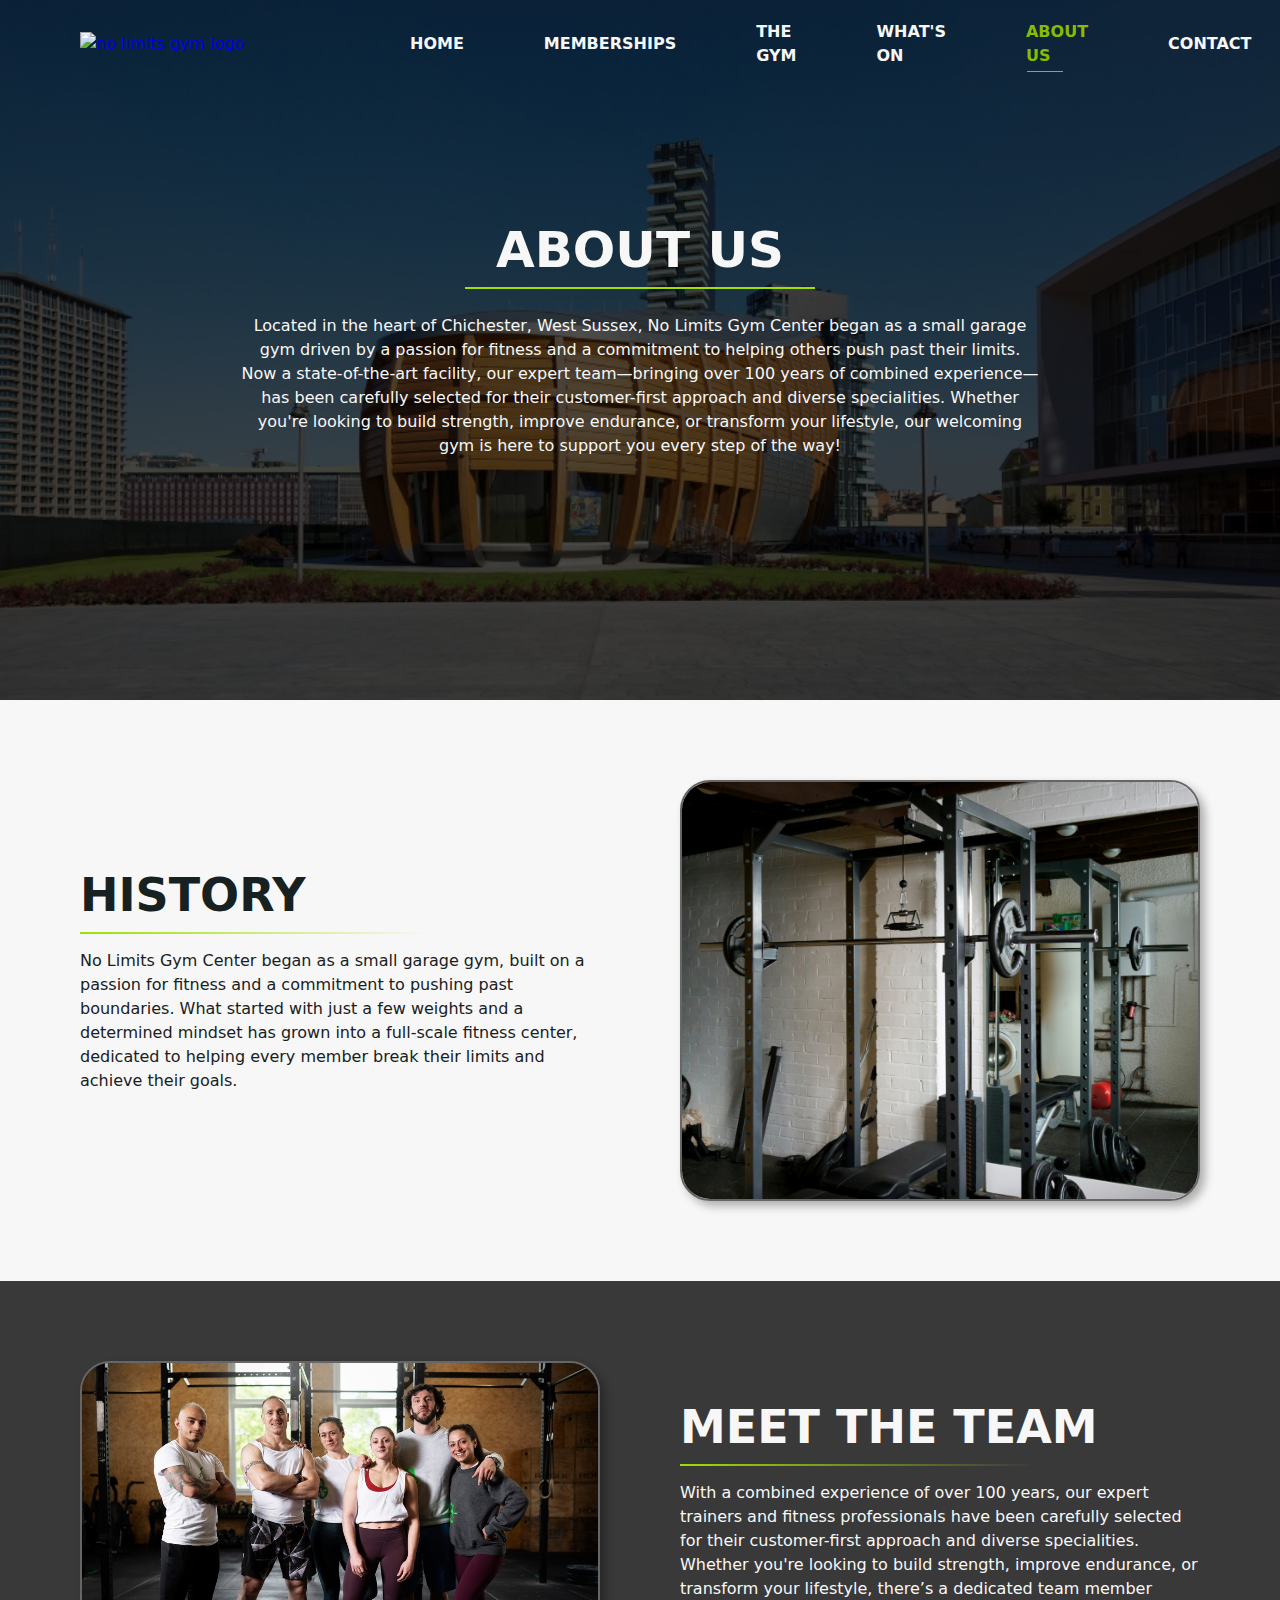
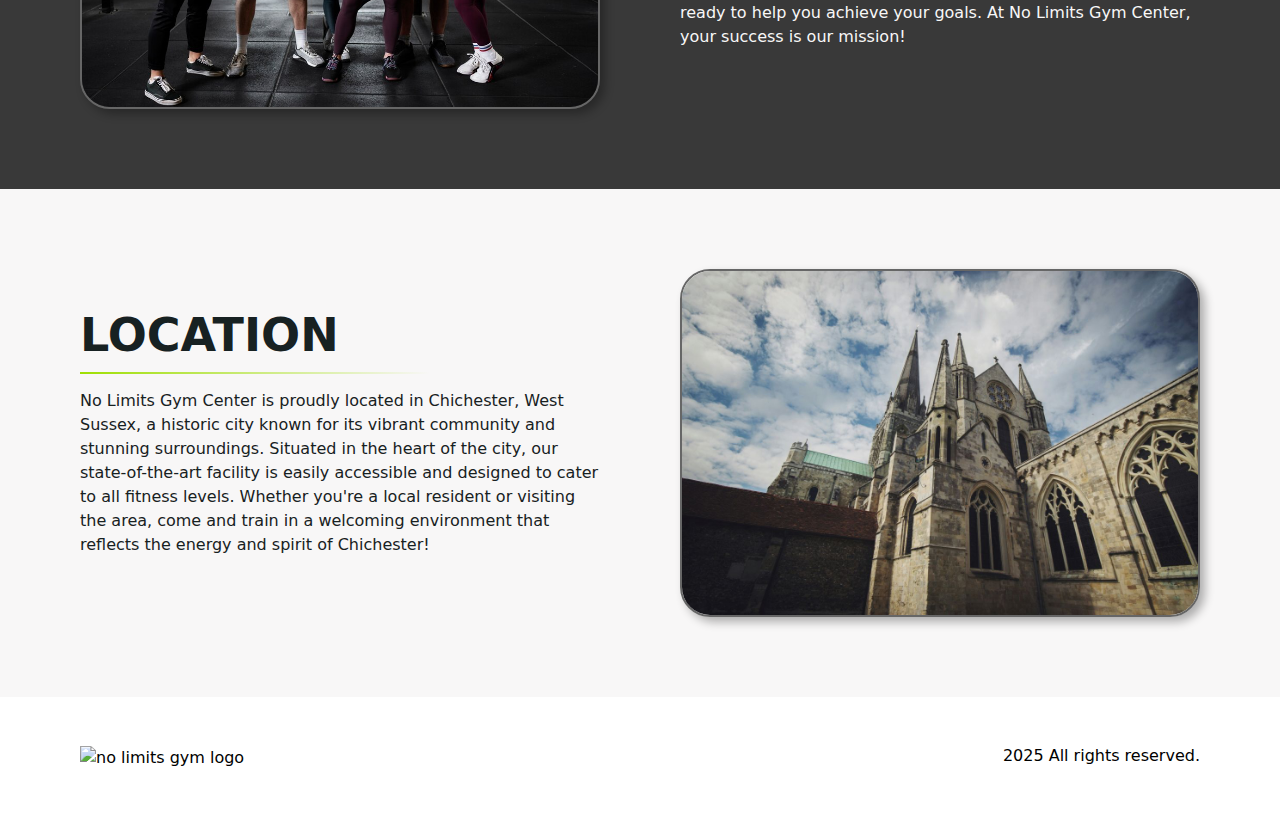
==== about.html @ be57765d "Add files via upload" ====
<!DOCTYPE html>
<!-- Coursework Gym Website -->
 <html lang="en">
<head>
    <meta charset ="UTF-8">
    <meta name="viewport" content="width=device-width, initial-scale=1.0">
    <title> No limits | Gym Center</title>
    <!-- Linking 'font Awesome' for icons-->
     <link rel="stylesheet" href="https://cdnjs.cloudflare.com/ajax/libs/font-awesome/6.6.0/css/all.min.css">
    <!-- Linking CSS -->
    <link rel="stylesheet" href="CSS/style.css">
</head>
<body> 
    <section class="header">
        <a href="#"><img src="img/Gym logo (2).png" class="logo" alt="no limits gym logo"></a>
        <div>
            <ul class="navbar">
                <li><a href="index.html">HOME</a></li>
                <li><a href="memberships.html">MEMBERSHIPS</a></li>
                <li><a href="gym.html">THE GYM</a></li>
                <li><a href="what.html">WHAT'S ON</a></li>
                <li><a class="active"  href="about.html">ABOUT US</a></li>
                <li><a href="contact.html">CONTACT</a></li>
            </ul>
        </div>


    </section>
    <section class="about-us-page">
        <div class="wrapper">
            <div class="about-us-page-content">
                <h1>ABOUT US</h1>
                <div class="line"></div>
                <p>Located in the heart of Chichester, West Sussex, No Limits Gym Center began as a small garage gym driven by a passion for fitness and a commitment to helping others push past their limits. Now a state-of-the-art facility, our expert team—bringing over 100 years of combined experience—has been carefully selected for their customer-first approach and diverse specialities. Whether you're looking to build strength, improve endurance, or transform your lifestyle, our welcoming gym is here to support you every step of the way!
                </p>
            </div>
        </div>
    </section>


    <section class="history">
        <div class="wrapper">
            <div class="two-column">
                <div>
                    <h2>HISTORY</h2>
                    <div class="line2"></div>
                    <p>No Limits Gym Center began as a small garage gym, built on a passion for fitness and a commitment to pushing past boundaries. What started with just a few weights and a determined mindset has grown into a full-scale fitness center, dedicated to helping every member break their limits and achieve their goals.</p>
                </div>
                <div>
                    <img class="rounded" src="img/history.jpg" alt="Garage Gym layout">
                </div>
            </div>
        
        </div>
    </section>

    <section class="meet-the-team">
        <div class="wrapper">
            <div class="two-column">
                <div>
                    <img class="rounded" src="img/meet the team.jpg" alt="Picture of Team members smiling">
                </div>
                <div>
                    <h2>MEET THE TEAM</h2>
                    <div class="line1"></div>
                    <p>With a combined experience of over 100 years, our expert trainers and fitness professionals have been carefully selected for their customer-first approach and diverse specialities. Whether you're looking to build strength, improve endurance, or transform your lifestyle, there’s a dedicated team member ready to help you achieve your goals. At No Limits Gym Center, your success is our mission!</p>
                </div>
            </div>
        </div>
    </section>

    <section class="location">
        <div class="wrapper">
            <div class="two-column">
                <div>
                    <h2>LOCATION</h2>
                    <div class="line2"></div>
                    <p>No Limits Gym Center is proudly located in Chichester, West Sussex, a historic city known for its vibrant community and stunning surroundings. Situated in the heart of the city, our state-of-the-art facility is easily accessible and designed to cater to all fitness levels. Whether you're a local resident or visiting the area, come and train in a welcoming environment that reflects the energy and spirit of Chichester!</p>
                </div>
                <div>
                    <img class="rounded" src="img/location.jpg" alt="Gym location - chichester, west sussex">
                </div>
            </div>
        </div>
    </section>

<footer>
    <div class="wrapper">
        <img src="img/Gym logo (2).png" class="logo" alt="no limits gym logo">
        <p>2025 All rights reserved.</p>
    </div>
</footer>
---- CSS/style.css ----
/*
CSS RESET 
SOURCE https://www.joshwcomeau.com/css/custom-css-reset/ 
*/

/* 1. Use a more-intuitive box-sizing model */
*, *::before, *::after {
    box-sizing: border-box;
}
/* 2. Remove default margin */
* {
    margin: 0;
}
body {
/* 3. Add accessible line-height */
    line-height: 1.5;
/* 4. Improve text rendering */
    -webkit-font-smoothing: antialiased;
}
/* 5. Improve media defaults */
img, picture, video, canvas, svg {
display: block;
    max-width: 100%;
}
/* 6. Inherit fonts for form controls */
input, button, textarea, select {
font: inherit;
}
/* 7. Avoid text overflows */
p, h1, h2, h3, h4, h5, h6 {
overflow-wrap: break-word;
}
/* 8. Improve line wrapping */
p {
text-wrap: pretty;
}
h1, h2, h3, h4, h5, h6 {
text-wrap: balance;
}
/*
9. Create a root stacking context
*/
#root, #__next {
isolation: isolate;
}


body {
    margin: 0;
    padding: 0;
    box-sizing: border-box;
    font-family: system-ui;
} 

:root{
    /* Colors */
    --light-color: #F8F7F7;
    --light-green-color: #9FDF02;
    --medium-green-color: #86BC01;
    --dark-green-color:  #3C5801;
    --dark-color: #393939;
    --dark-grey: #172122;

    /* spacing */
    --gutter: 80px; /*global spacing between things */ 

/* Border radius */ 
    --border-radius-s: 8px;
    --border-radius-m: 30px;
    --border-radius-circle: 50%;
}
html {
    scroll-behavior: smooth;
}

h1 {
    Font-size: 50px;
    line-height: 54px; 
}
h2 {
    font-size:46px;
    line-height: 54px;
}
h4 {
    font-size: 20px;
    line-height:54px;
}
h6 {
    font-weight: 700;
    font-size: 12px;
}
p {
    font-size: 16px;
    margin: 15px 0 20px 0;
}

body{ 
    width: 100% 0;
}

a {
        text-decoration: none;
}
.primary-button {
        cursor: pointer;
        border: none;
        background: none; 
}

.primary-button:hover {
    color: var(--dark-green-color);
    background-color: var(--light-color);
    transition: 0.5s ease;
}

/* wrapper */

.wrapper {
    max-width: 1600px;
    margin: 0 auto;
    padding: 0 var(--gutter);
}

/* two column */

.two-column {
    display: flex;
    flex-direction: row;
    justify-content: center;
    align-items: center;
    gap: var(--gutter);
    padding: var(--gutter) 0;
}

.two-column > * {
    width: 50%;
}

@media screen and (max-width: 1200px) {
   .two-column {
        flex-direction: column;
    }
    .two-column div {
        width: 100%;
    }
}

/* rounded */

.rounded {
    border-radius: var(--border-radius-m);
} 
    
/* line Gradient colours and style */

.line1 {
    width: 350px;
    height: 2px;
    background: linear-gradient(to right, #9FDF02, #3C3C3C);
    margin: 10px 0;
    padding: 0 var(--gutter);
}

.line2 {
    width: 350px;
    height: 2px;
    background: linear-gradient(to right, #9FDF02, #F8F7F7);
    margin: 10px 0;
    padding: 0 var(--gutter);
}

/* Header */

.header {
    display: flex;
    align-items: center; 
    justify-content: space-between;
    padding: 20px var(--gutter);
    position: absolute;
    top: 0;
    left: 0;
    width: 90%;
}

.header .logo {
    width: 250px;
    height: auto;
}


/* Home Page */
.hero-section {
    height: 100vh; /* Full screen */
    background-image: url(../img/Hero_BG_4.png);
    background-repeat: no-repeat;
    background-size: cover;
}

.hero-section .hero-container {
    max-width: 960px;
    padding: 300px var(--gutter);
}

.hero-section .hero-container h2 {
    margin-top: 10px;
    margin-bottom: 2px;
    color: var(--light-color);
}

.hero-section .hero-container h1 {
    margin-top: 0.0015px;
    color: var(--light-green-color);
}

.hero-section .hero-container .line {
    width: 350px;
    height: 2px;
    background: linear-gradient(to right, #9FDF02, #3C3C3C);
    margin: 10px 0;
    padding: 0 var(--gutter);
}

.hero-section .hero-container p {
    color: var(--light-color);
}

.hero-section .hero-container button {
    font-size: 1.2rem;
    display: inline-block;
    border-radius: 4px;
    padding: .5em 1em;
    margin-top: 2rem;
    font-weight: 700;
}

@media screen and (max-width: 1200px) {
    .hero-section {
         flex-direction: column;
         min-height: 50vh;
     }
     .hero-section div {
         width: 100%;
     }
 }

/* Navbar */
/* speading the navbar out linear and centering it in the line.*/
.navbar { 
    display: flex;
    align-items: center;
    justify-content: center;
}

/* Removing bullets and adding padding inbetween each item.*/
.navbar li {
list-style: none;
padding: 0 40px;
position: relative;
}

.navbar li a{
    text-decoration: none;
    font-size: 16px;
    font-weight: 600;
    color: var(--light-color);
    transition: 0.3s ease;
}  

.navbar li a:hover,
.navbar li a.active {
    color: var(--medium-green-color);
}

/* Pseudo classes for underlines on hover of page links */
.navbar li a.active::after,
.navbar li a:hover::after {
    content: "";
    width: 25%;
    height: 1.5px;
    background-color: var(--medium-green-color);
    position: absolute; 
    bottom: -4px; 
    left: 41px;
}

/* ABOUT US section */

.about-us {
    background-color: var(--light-color);
}

.about-us img{
    border: 2px solid #666;
    box-shadow: 5px 5px 10px rgba(0, 0, 0, 0.3);
}

.about-us h2 {
    color: var(--dark-grey);
}

/* Memberships section */
.memberships {
    position: relative;
    min-height: 700px;
    background-image: url(../img/memberships.jpg);
    background-size: cover;
    background-position: center;
    display: flex;
    align-items: center;
}

.memberships::after {
    content: "";
    display: block;
    position: absolute;
    top: 0;
    left: 0;
    width: 100%;
    height: 100%;
    margin: auto;
    background-color: rgba(0,0,0,0.5);
    z-index: 1;
}

.memberships-content {
    position: relative;
    display: flex;
    flex-direction: column;
    align-items: center;
    justify-content: center;
    height: 500px;
    z-index: 999;
    color: var(--light-color);
}

.memberships-content p {
    width: 800px;
    align-items: center;
    text-align: center;
}

.primary-button {
    font-size: 1.2rem;
    display: inline-block;
    background-color: var(--light-green-color);
    border-radius: 4px;
    color: var(--light-color);
    padding: .5em 1em;
    margin-top: 2rem;
    cursor: pointer;
    font-weight: 700;
    transition: 0.3s ease;
}

@media screen and (max-width: 1200px) {
    .memberships {
         flex-direction: column;
     }
     .memberships div {
         width: 100%;
     }
 }

@media screen and (max-width: 900px) {
    .memberships {
         flex-direction: column;
     }
     .memberships-content {
         width: 100%;
     }
 }


/* Footer */

.footer {
background-color: var(--dark-grey-color);
}

footer .wrapper{
    display: flex;
    justify-content: space-between;
    flex-direction: row;
    padding: 32px var(--gutter);
    align-items: center; 
    gap: 20px;
}

footer .logo {
    max-height: 50px;
}

/* Memberships page */

.memberships-page {
    position: relative;
    min-height: 400px;
    background-image: url(../img/membership.jpg);
    background-size: cover;
    background-position: bottom;
    display: flex;
    align-items: center;
    z-index: -2
}

.memberships-page::after {
    content: "";
    display: block;
    position: absolute;
    top: 0;
    left: 0;
    width: 100%;
    height: 100%;
    margin: auto;
    z-index: -1;
    background-color: rgba(0,0,0,0.7);
    }

.memberships-page-content {
    position: relative;
    display: flex;
    flex-direction: column;
    align-items: center;
    justify-content: center;
    height: 500px;
    z-index: 999;
    color: var(--light-color);
}

.memberships-page-content p {
    width: 800px;
    align-items: center;
    text-align: center;
}

.memberships-page-content .line {
    width: 350px;
    height: 2px;
    background: #9FDF02;
    margin: 10px 0;
    padding: 0 var(--gutter);
}

/* Gym Page */

.gym-page {
    position: relative;
    min-height: 800px;
    background-image: url(../img/Gym.jpg);
    background-size: cover;
    background-position: bottom;
    display: flex;
    align-items: center;
    z-index: -2
}

.gym-page::after {
    content: "";
    display: block;
    position: absolute;
    top: 0;
    left: 0;
    width: 100%;
    height: 100%;
    margin: auto;
    z-index: -1;
    background-color: rgba(0,0,0,0.7);
    }

.gym-page-content {
    position: relative;
    display: flex;
    flex-direction: column;
    align-items: center;
    justify-content: center;
    height: 500px;
    z-index: 999;
    color: var(--light-color);
}

.gym-page-content p {
    width: 800px;
    align-items: center;
    text-align: center;
}

.gym-page-content .line {
    width: 350px;
    height: 2px;
    background: #9FDF02;
    margin: 10px 0;
    padding: 0 var(--gutter);
}

/* Whats on Page */

.what-page {
    position: relative;
    min-height: 800px;
    background-image: url(../img/schedule.jpg);
    background-size: cover;
    background-position: bottom;
    display: flex;
    align-items: center;
    z-index: -2
}

.what-page::after {
    content: "";
    display: block;
    position: absolute;
    top: 0;
    left: 0;
    width: 100%;
    height: 100%;
    margin: auto;
    z-index: -1;
    background-color: rgba(0,0,0,0.7);
    }

.what-page-content {
    position: relative;
    display: flex;
    flex-direction: column;
    align-items: center;
    justify-content: center;
    height: 500px;
    z-index: 999;
    color: var(--light-color);
}

.what-page-content p {
    width: 800px;
    align-items: center;
    text-align: center;
}

.what-page-content .line {
    width: 350px;
    height: 2px;
    background: #9FDF02;
    margin: 10px 0;
    padding: 0 var(--gutter);
}


/* About page */

.about-us-page {
    position: relative;
    min-height: 700px;
    background-image: url(../img/about-us-gym.jpg);
    background-size: cover;
    background-position: center;
    display: flex;
    align-items: center;
    z-index: -2
}

.about-us-page::after {
    content: "";
    display: block;
    position: absolute;
    top: 0;
    left: 0;
    width: 100%;
    height: 100%;
    margin: auto;
    z-index: -1;
    background-color: rgba(0,0,0,0.7);
    }

.about-us-page-content {
    position: relative;
    display: flex;
    flex-direction: column;
    align-items: center;
    justify-content: center;
    height: 500px;
    width: 200;
    z-index: 999;
    color: var(--light-color);
}

.about-us-page-content p {
    width: 800px;
    align-items: center;
    text-align: center;
}

.about-us-page-content .line {
    width: 350px;
    height: 2px;
    background: #9FDF02;
    margin: 10px 0;
    padding: 0 var(--gutter);
}

.history {
    background-color: var(--light-color);
    color: var(--dark-grey);
}

.history img{
    border: 2px solid #666;
    box-shadow: 5px 5px 10px rgba(0, 0, 0, 0.3);
}

.meet-the-team {
    background-color: var(--dark-color);
    color: var(--light-color);
}

.meet-the-team img{
    border: 2px solid #666;
    box-shadow: 5px 5px 10px rgba(0, 0, 0, 0.3);
}

.location {
    background-color: var(--light-color);
    color: var(--dark-grey);
}

.location img{
    border: 2px solid #666;
    box-shadow: 5px 5px 10px rgba(0, 0, 0, 0.3);
}


/* Whats on Page */



/* Contact Page */

.contact-page-header {
    position: relative;
    min-height: 400px;
    background-image: url(../img/Contact_us.jpg);
    background-size: cover;
    background-position: center;
    display: flex;
    align-items: center;
    z-index: -2
}

.contact-page-header::after {
    content: "";
    display: block;
    position: absolute;
    top: 0;
    left: 0;
    width: 100%;
    height: 100%;
    margin: auto;
    z-index: -1;
    background-color: rgba(0,0,0,0.7);
    }

.contact-page-header-content {
    position: relative;
    display: flex;
    flex-direction: column;
    align-items: center;
    justify-content: center;
    height: 500px;
    z-index: 999;
    color: var(--light-color);
}

.contact--page-header-content p {
    width: 800px;
    align-items: center;
    text-align: center;
}

.contact-page-header-content .line {
    width: 350px;
    height: 2px;
    background: #9FDF02;
    margin: 10px 0;
    padding: 0 var(--gutter);
}

.contact-us {
    background-color: var(--light-color);
    color: var(--dark-color)
}

.contact-us .two-column {
    align-items: start;

}

.details-content {
    display:flex;
    flex-direction: column;
    width: 100%;
    color: var(--dark-grey);
}
.details-content .detail {
    display:flex;
    flex-direction: row;
    align-items: center;
    gap: 20px;
    width: 100%;
    color: var(--dark-grey);
}

form {
    flex-basis: 50%;
}


.inputWrapper {
    display: flex;
    flex-direction: column;
    gap: 20px;
    margin-top: 60px; 
    margin-left: 60px; 
    }

.inputWrapper input {
    padding: 12px 16px; 
    width: 100%;
    border: 1px solid var(--dark-grey);
    outline: none;
}

.address {
    flex-basis: 50%;
}

.address h1 {
    color: var(--light-colorcolor)
}

.detailsWrapper {
    display: flex;
    flex-direction: column;
    gap: 32px;
    margin-top: 60px;
}

.detail { 
    display: flex;
    gap: 10px;
    font-size: 20px;
}

.detail img {
    width: 40px;
    height: 40px;
}

.detail h6 {
    color: var(--light-color)
}
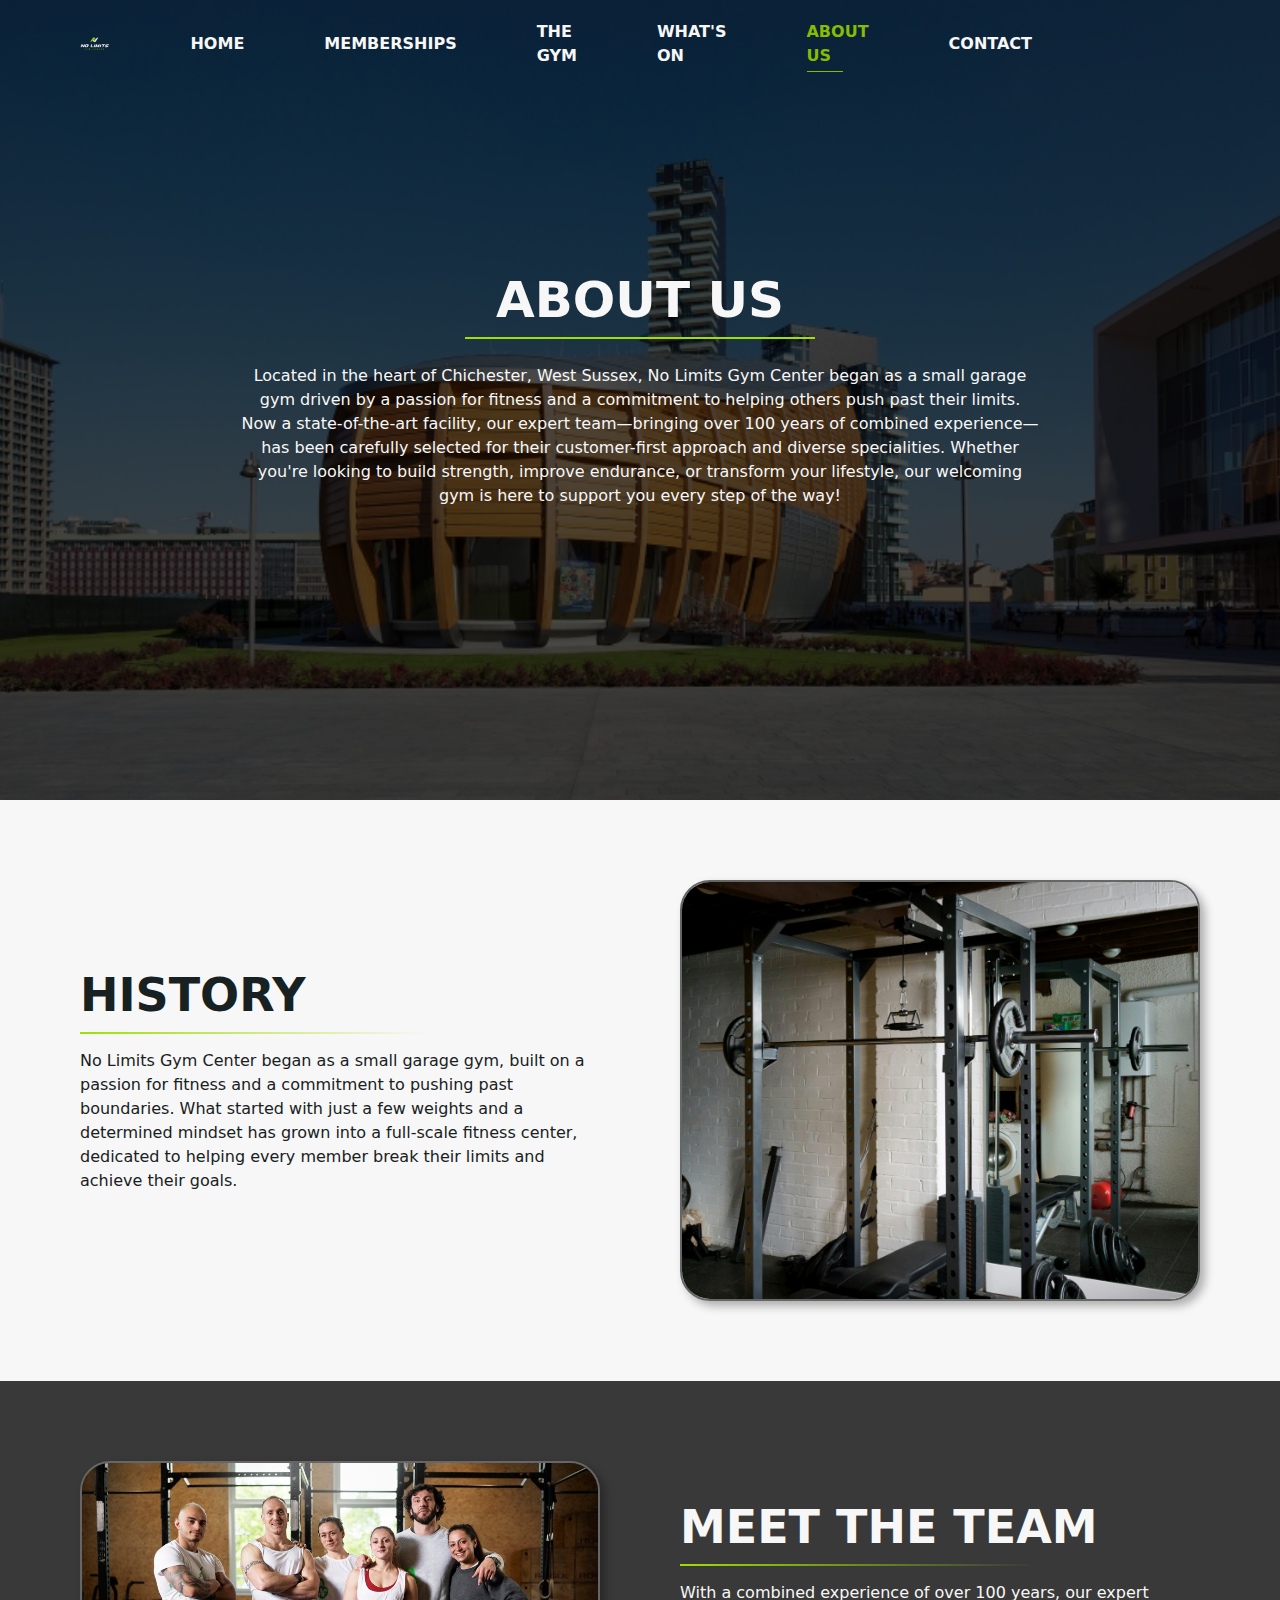
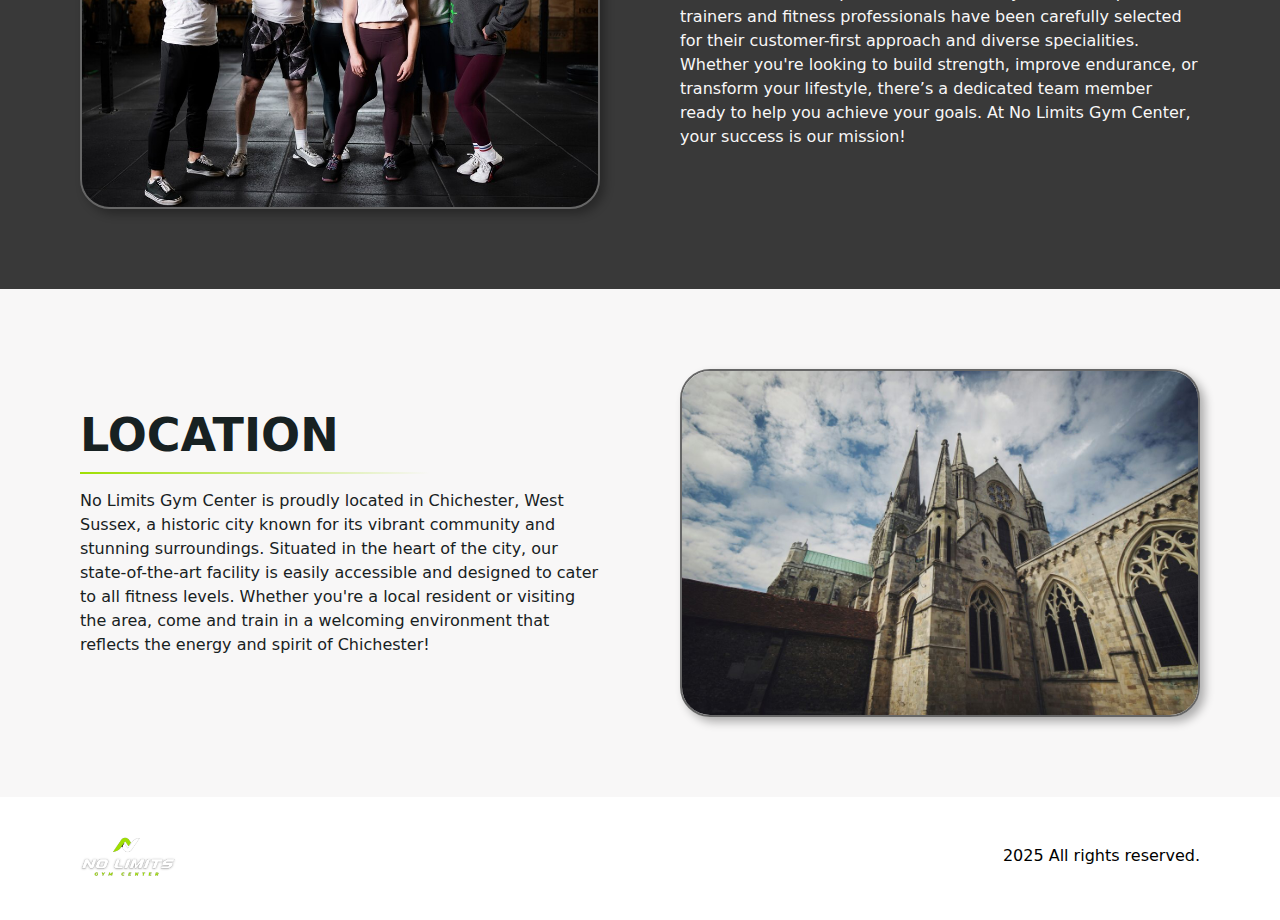
==== commit d356d0d3: "Update about.html" ====
--- a/about.html
+++ b/about.html
@@ -12,7 +12,7 @@
 </head>
 <body> 
     <section class="header">
-        <a href="#"><img src="img/Gym logo (2).png" class="logo" alt="no limits gym logo"></a>
+        <a href="#"><img src="img/Gym_logo_.png" class="logo" alt="no limits gym logo"></a>
         <div>
             <ul class="navbar">
                 <li><a href="index.html">HOME</a></li>
@@ -86,7 +86,7 @@
 
 <footer>
     <div class="wrapper">
-        <img src="img/Gym logo (2).png" class="logo" alt="no limits gym logo">
+        <img src="img/Gym_logo_.png" class="logo" alt="no limits gym logo">
         <p>2025 All rights reserved.</p>
     </div>
-</footer>+</footer>
--- a/CSS/style.css
+++ b/CSS/style.css
@@ -52,7 +52,7 @@
     box-sizing: border-box;
     font-family: system-ui;
 } 
-
+/* setting website colors */
 :root{
     /* Colors */
     --light-color: #F8F7F7;
@@ -102,6 +102,9 @@
 a {
         text-decoration: none;
 }
+
+/* declaring rules the primary button used throughout site */
+
 .primary-button {
         cursor: pointer;
         border: none;
@@ -170,7 +173,7 @@
     padding: 0 var(--gutter);
 }
 
-/* Header */
+/* Header styling */
 
 .header {
     display: flex;
@@ -189,7 +192,8 @@
 }
 
 
-/* Home Page */
+/* Home Page styling */
+/* Hero section styling */
 .hero-section {
     height: 100vh; /* Full screen */
     background-image: url(../img/Hero_BG_4.png);
@@ -234,6 +238,7 @@
     font-weight: 700;
 }
 
+/* Homepage-  hero responsive styling  */
 @media screen and (max-width: 1200px) {
     .hero-section {
          flex-direction: column;
@@ -252,7 +257,7 @@
     justify-content: center;
 }
 
-/* Removing bullets and adding padding inbetween each item.*/
+/* Homepage - Removing bullets and adding padding inbetween each item.*/
 .navbar li {
 list-style: none;
 padding: 0 40px;
@@ -272,7 +277,7 @@
     color: var(--medium-green-color);
 }
 
-/* Pseudo classes for underlines on hover of page links */
+/* Homepage - Pseudo classes for underlines on hover of page links */
 .navbar li a.active::after,
 .navbar li a:hover::after {
     content: "";
@@ -284,8 +289,7 @@
     left: 41px;
 }
 
-/* ABOUT US section */
-
+/* Homepage - ABOUT US section sttyling */
 .about-us {
     background-color: var(--light-color);
 }
@@ -299,7 +303,7 @@
     color: var(--dark-grey);
 }
 
-/* Memberships section */
+/* Homepage - Memberships section styling */
 .memberships {
     position: relative;
     min-height: 700px;
@@ -371,8 +375,7 @@
      }
  }
 
-
-/* Footer */
+/* Global Footer styling */
 
 .footer {
 background-color: var(--dark-grey-color);
@@ -392,10 +395,10 @@
 }
 
 /* Memberships page */
-
+/* Memberships header styling */
 .memberships-page {
     position: relative;
-    min-height: 400px;
+    min-height: 800px;
     background-image: url(../img/membership.jpg);
     background-size: cover;
     background-position: bottom;
@@ -443,7 +446,7 @@
 }
 
 /* Gym Page */
-
+/* Gym header section styling */
 .gym-page {
     position: relative;
     min-height: 800px;
@@ -494,7 +497,7 @@
 }
 
 /* Whats on Page */
-
+/* Whats on header section styling */
 .what-page {
     position: relative;
     min-height: 800px;
@@ -505,7 +508,6 @@
     align-items: center;
     z-index: -2
 }
-
 .what-page::after {
     content: "";
     display: block;
@@ -517,7 +519,7 @@
     margin: auto;
     z-index: -1;
     background-color: rgba(0,0,0,0.7);
-    }
+}
 
 .what-page-content {
     position: relative;
@@ -546,10 +548,10 @@
 
 
 /* About page */
-
+/* About header section styling */
 .about-us-page {
     position: relative;
-    min-height: 700px;
+    min-height: 800px;
     background-image: url(../img/about-us-gym.jpg);
     background-size: cover;
     background-position: center;
@@ -582,13 +584,11 @@
     z-index: 999;
     color: var(--light-color);
 }
-
 .about-us-page-content p {
     width: 800px;
     align-items: center;
     text-align: center;
 }
-
 .about-us-page-content .line {
     width: 350px;
     height: 2px;
@@ -597,26 +597,30 @@
     padding: 0 var(--gutter);
 }
 
+/* About - history section styling */
+
 .history {
     background-color: var(--light-color);
     color: var(--dark-grey);
 }
-
 .history img{
     border: 2px solid #666;
     box-shadow: 5px 5px 10px rgba(0, 0, 0, 0.3);
 }
 
+/* About - meet the team section styling */
+
 .meet-the-team {
     background-color: var(--dark-color);
     color: var(--light-color);
 }
-
 .meet-the-team img{
     border: 2px solid #666;
     box-shadow: 5px 5px 10px rgba(0, 0, 0, 0.3);
 }
 
+/* About - location section styling */
+
 .location {
     background-color: var(--light-color);
     color: var(--dark-grey);
@@ -633,6 +637,7 @@
 
 
 /* Contact Page */
+/* Contact - header section styling */
 
 .contact-page-header {
     position: relative;
@@ -656,7 +661,7 @@
     margin: auto;
     z-index: -1;
     background-color: rgba(0,0,0,0.7);
-    }
+}
 
 .contact-page-header-content {
     position: relative;
@@ -690,7 +695,6 @@
 
 .contact-us .two-column {
     align-items: start;
-
 }
 
 .details-content {
@@ -699,6 +703,7 @@
     width: 100%;
     color: var(--dark-grey);
 }
+
 .details-content .detail {
     display:flex;
     flex-direction: row;
@@ -708,10 +713,11 @@
     color: var(--dark-grey);
 }
 
+/* Contact - form section styling */
+
 form {
     flex-basis: 50%;
 }
-
 
 .inputWrapper {
     display: flex;
@@ -719,7 +725,7 @@
     gap: 20px;
     margin-top: 60px; 
     margin-left: 60px; 
-    }
+}
 
 .inputWrapper input {
     padding: 12px 16px; 
@@ -735,6 +741,8 @@
 .address h1 {
     color: var(--light-colorcolor)
 }
+
+/* Contact - details section styling */
 
 .detailsWrapper {
     display: flex;
@@ -757,5 +765,3 @@
 .detail h6 {
     color: var(--light-color)
 }
-
-
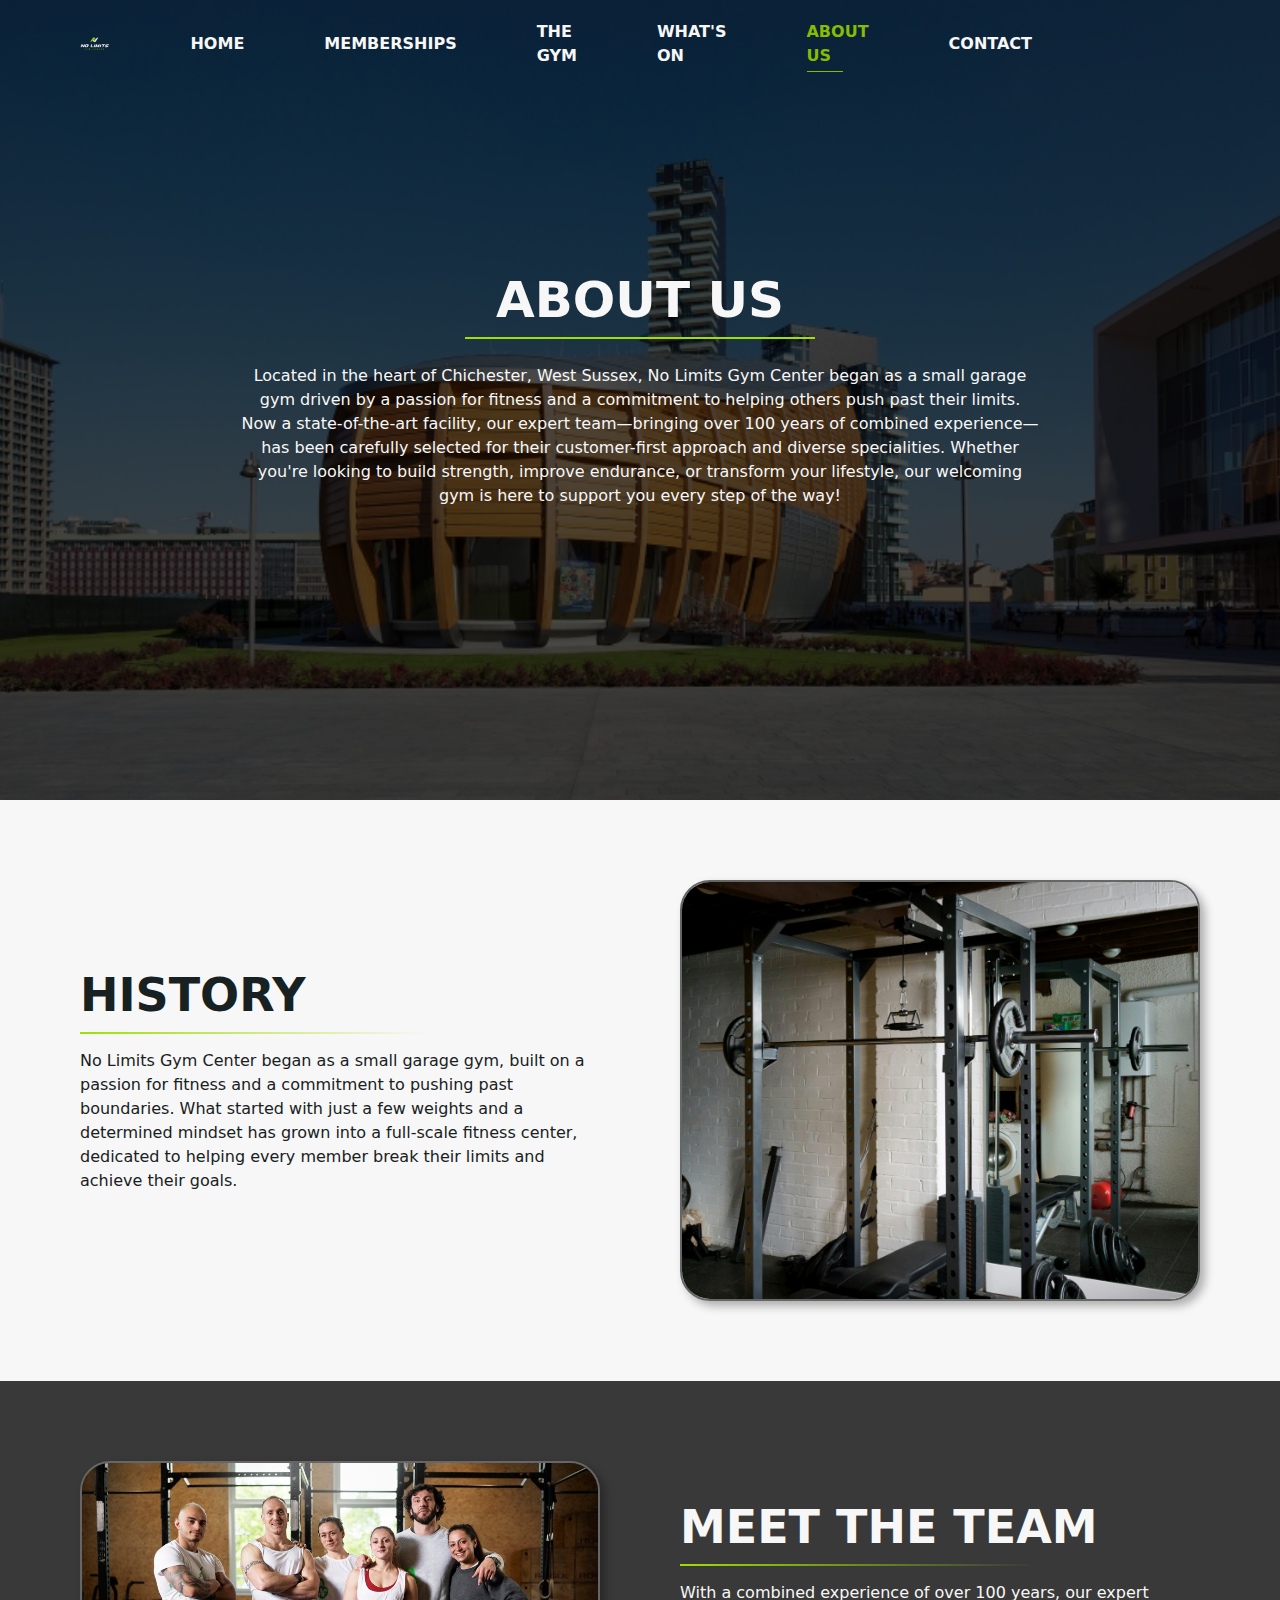
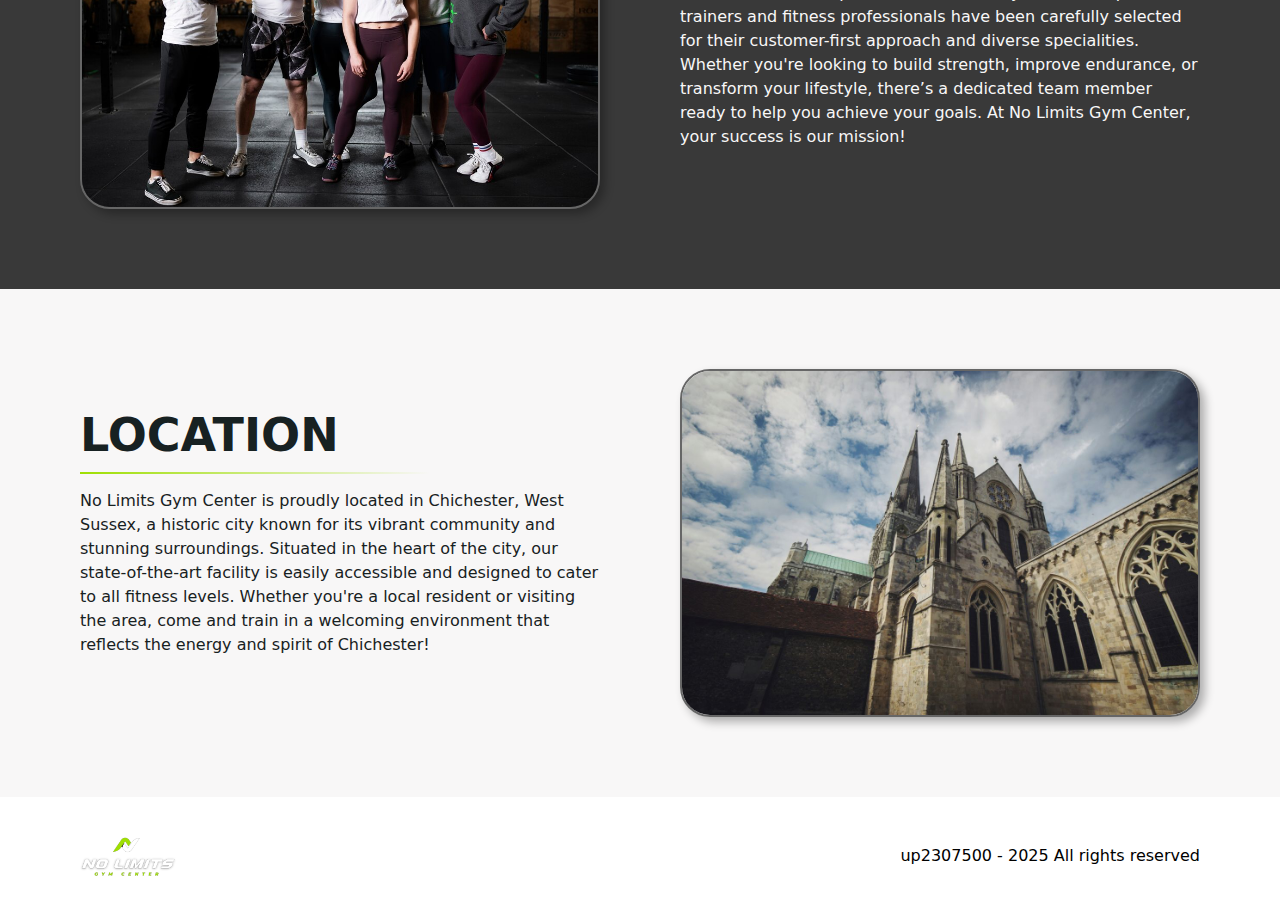
==== commit 27f3c146: "Update about.html" ====
--- a/about.html
+++ b/about.html
@@ -1,5 +1,5 @@
 <!DOCTYPE html>
-<!-- Coursework Gym Website -->
+<!-- Coursework Gym Website about page for Web Management And Development - M30875 - WEB PROJECT 1 - up2307500 -->
  <html lang="en">
 <head>
     <meta charset ="UTF-8">
@@ -58,7 +58,7 @@
         <div class="wrapper">
             <div class="two-column">
                 <div>
-                    <img class="rounded" src="img/meet the team.jpg" alt="Picture of Team members smiling">
+                    <img class="rounded" src="img/meet_the_team.jpg" alt="Picture of Team members smiling">
                 </div>
                 <div>
                     <h2>MEET THE TEAM</h2>
@@ -87,6 +87,6 @@
 <footer>
     <div class="wrapper">
         <img src="img/Gym_logo_.png" class="logo" alt="no limits gym logo">
-        <p>2025 All rights reserved.</p>
+        <p>up2307500 - 2025 All rights reserved</p>
     </div>
 </footer>
--- a/CSS/style.css
+++ b/CSS/style.css
@@ -1,3 +1,5 @@
+
+/* CSS Style sheet for Web Management And Development - M30875 - WEB PROJECT 1 - up2307500  */
 
 /*
 CSS RESET 
